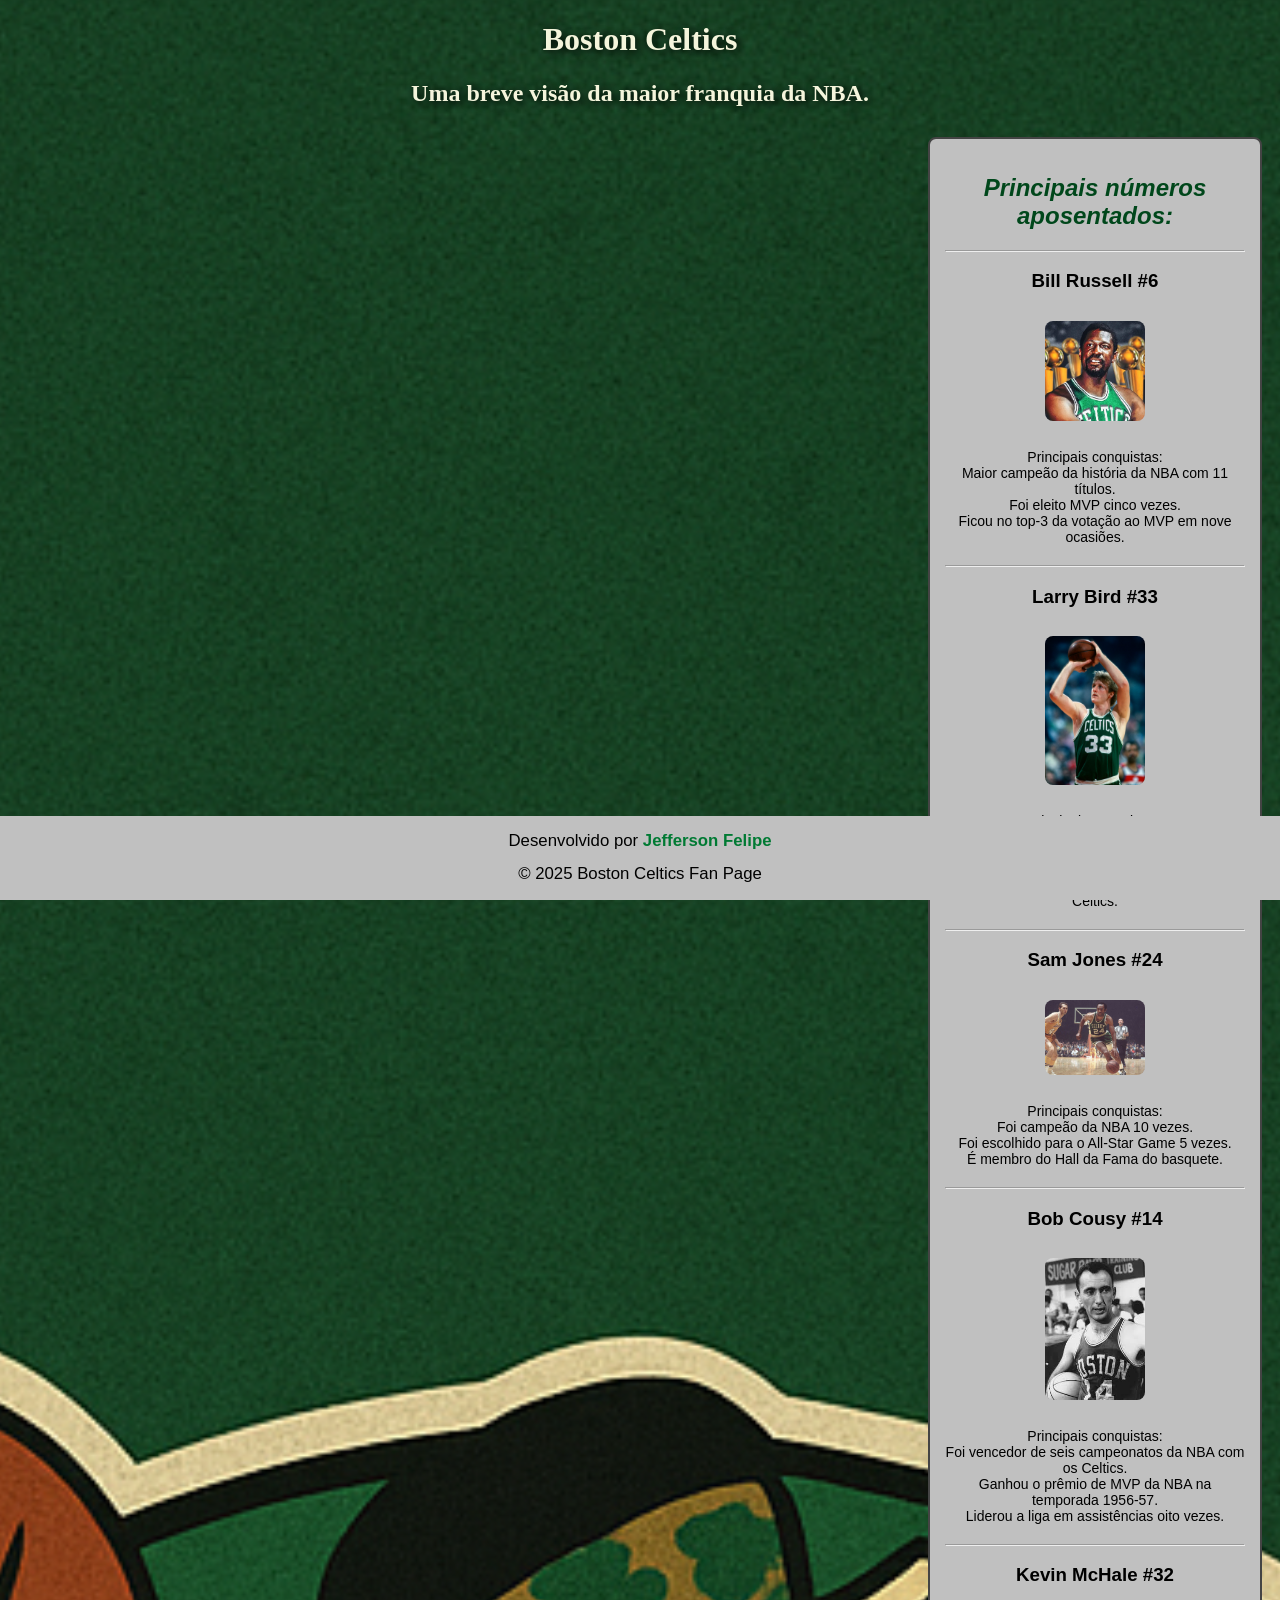
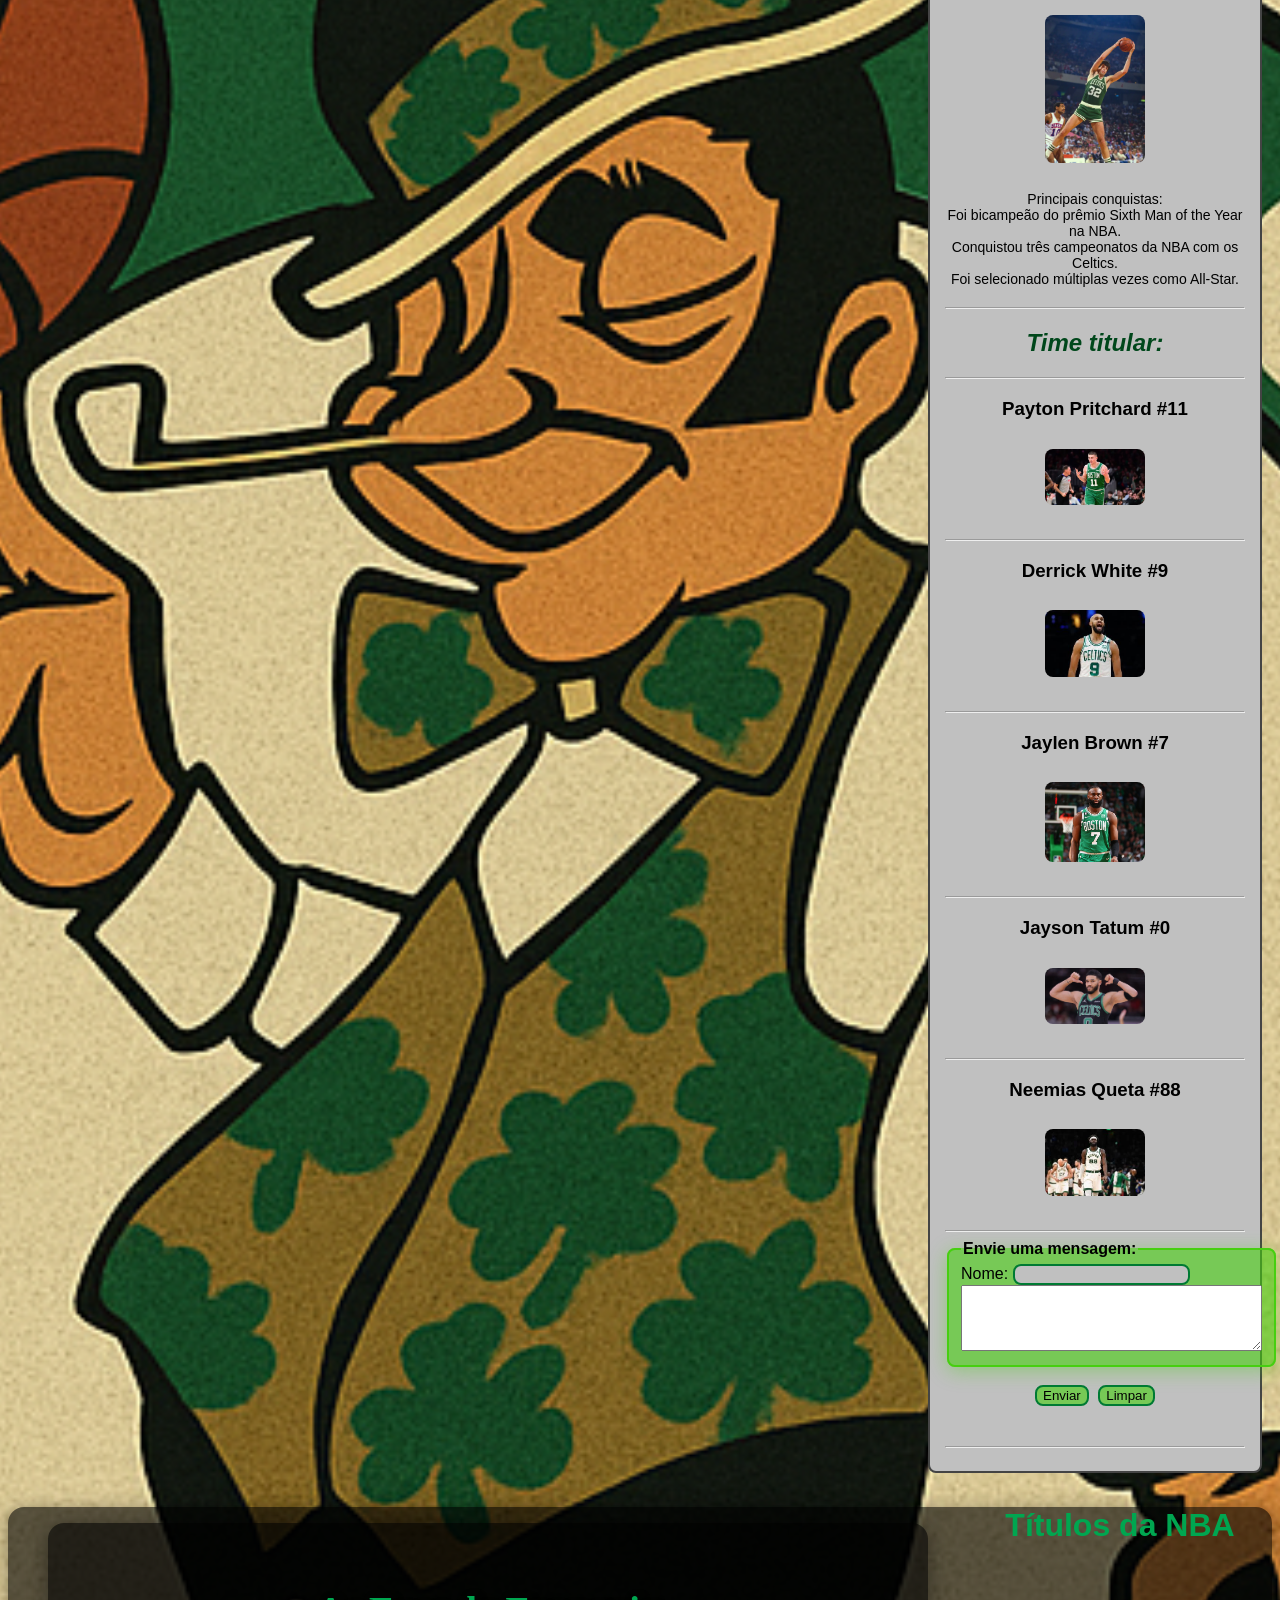
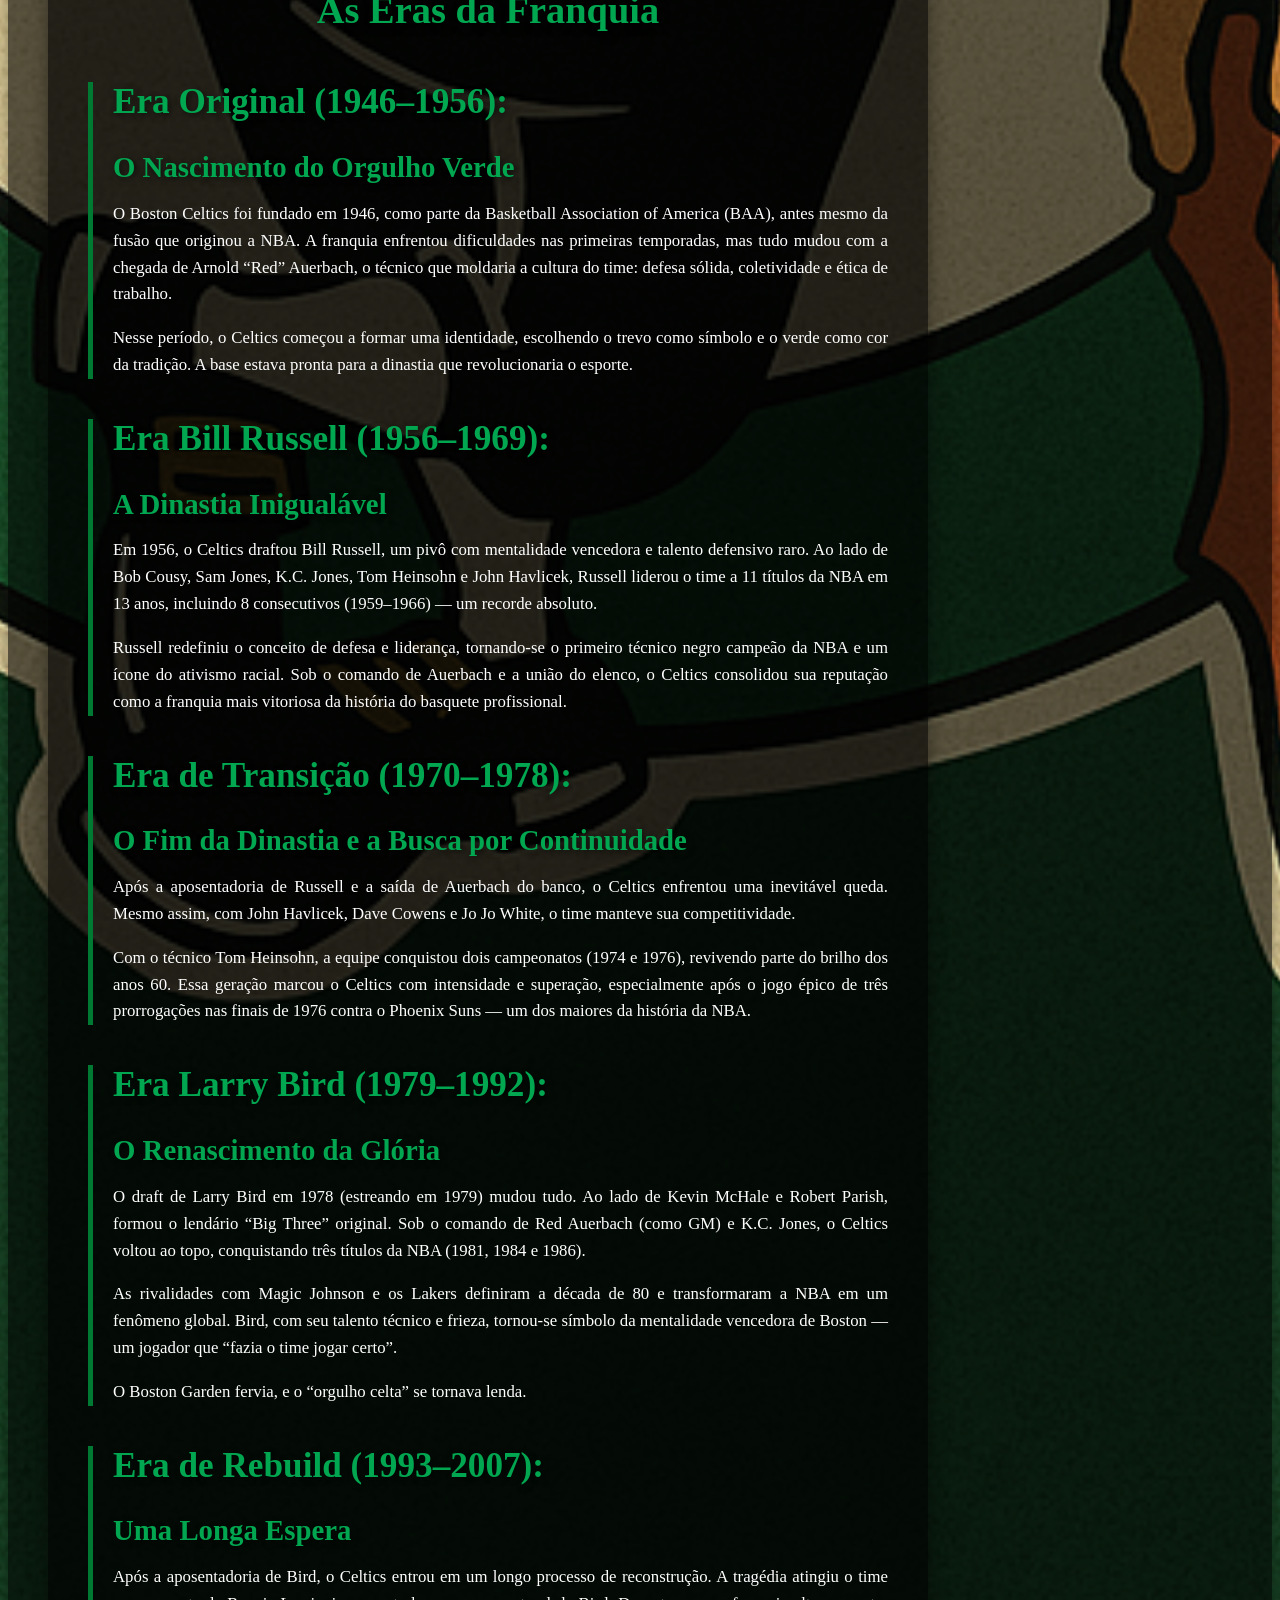
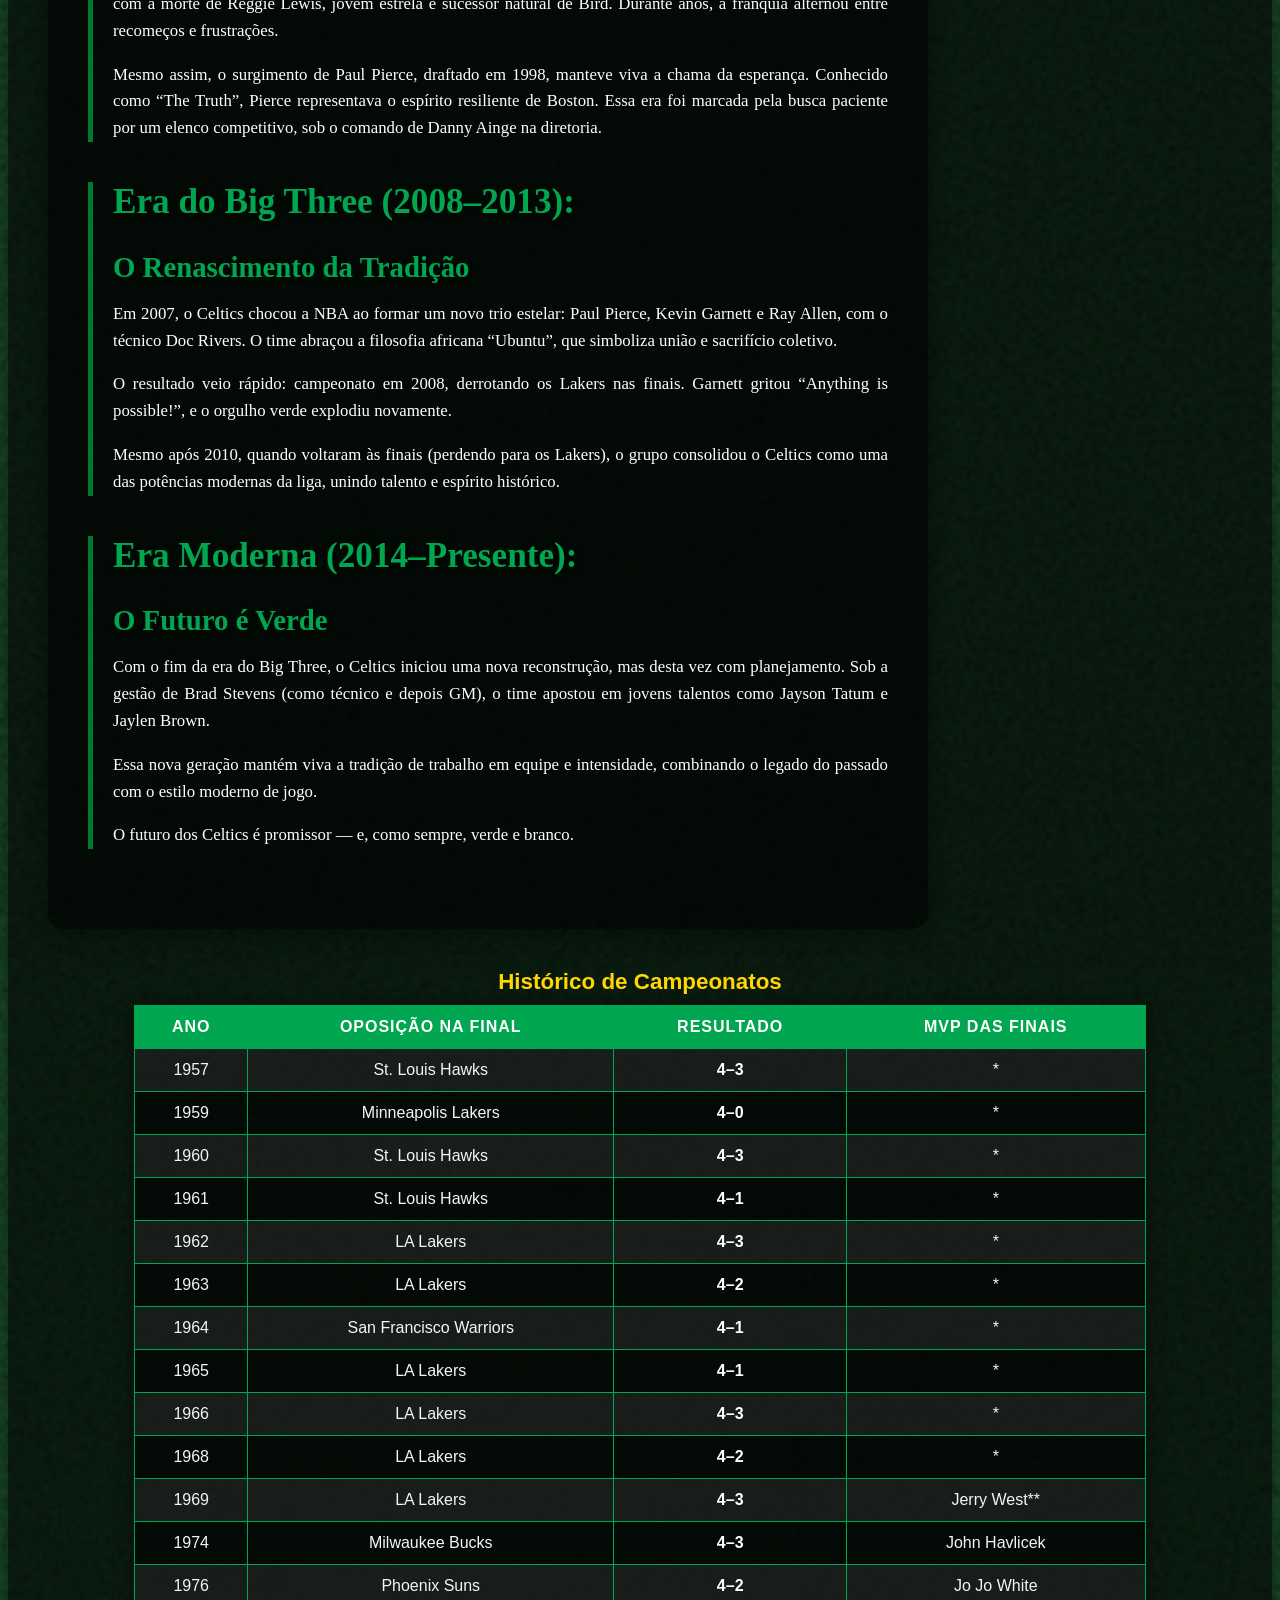
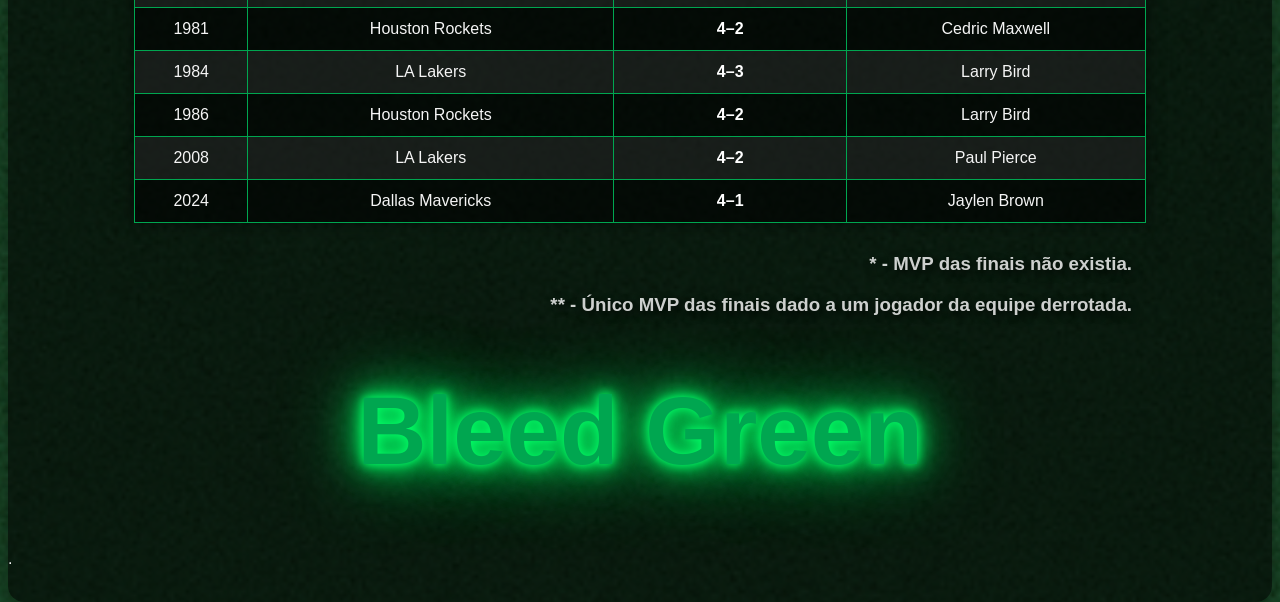
==== devweb_desktop.html @ b5d426cb "Arquivo HTML, CSS e diretório de imagens Página que contém: - um aside com os principais jogadores a" ====
<!DOCTYPE html>
<html>
        <head>
                <link rel="stylesheet" href="mystyle.css">
                <title>Boston Celtics</title>
        </head>  
        <body>
                <div class="cabecalho">
                        <h1>Boston Celtics</h1>
                        <h2>Uma breve visão da maior franquia da NBA.</h2>
                </div>

                <aside class="numeros-aposentados">
                        <h2>Principais números aposentados: </h2><hr>

                        <div class="jogador">
                                <h3>Bill Russell #6</h3>
                                <img src="imagens/bill_russell.webp" alt="Bill Russell">
                                <ul>
                                        <caption>Principais conquistas: </caption>
                                        <li>Maior campeão da história da NBA com 11 títulos.</li>
                                        <li>Foi eleito MVP cinco vezes.</li>
                                        <li>Ficou no top-3 da votação ao MVP em nove ocasiões.</li>
                                </ul>
                        </div><hr>

                        <div class="jogador">
                                <h3>Larry Bird #33</h3>
                                <img src="imagens/larry_bird.webp" alt="Larry Bird">
                                <ul>
                                        <caption>Principais conquistas: </caption>
                                        <li>Ganhou três prêmios de MVP da NBA consecutivamente.</li>
                                        <li>Foi Rookie of the Year na temporada 1979-80.</li>
                                        <li>Conquistou três campeonatos da NBA com os Celtics.</li>
                                </ul>
                        </div><hr>

                        <div class="jogador">
                                <h3>Sam Jones #24</h3>
                                <img src="imagens/sam_jones.jpg" alt="Sam Jones">
                                <ul>
                                        <caption>Principais conquistas: </caption>
                                        <li>Foi campeão da NBA 10 vezes.</li>
                                        <li>Foi escolhido para o All-Star Game 5 vezes.</li>
                                        <li>É membro do Hall da Fama do basquete.</li>
                                </ul>
                        </div><hr>
                        
                        <div class="jogador">
                                <h3>Bob Cousy #14</h3>
                                <img src="imagens/bob_cousy.jpeg" alt="Bob Cousy">
                                <ul>
                                        <caption>Principais conquistas: </caption>
                                        <li>Foi vencedor de seis campeonatos da NBA com os Celtics.</li>
                                        <li>Ganhou o prêmio de MVP da NBA na temporada 1956-57.</li>
                                        <li>Liderou a liga em assistências oito vezes.</li>
                                </ul>
                        </div><hr>

                        <div class="jogador">
                                <h3>Kevin McHale #32</h3>
                                <img src="imagens/kevin_mchale.webp" alt="Kevin McHale">
                                <ul>
                                        <caption>Principais conquistas: </caption>
                                        <li>Foi bicampeão do prêmio Sixth Man of the Year na NBA.</li>
                                        <li>Conquistou três campeonatos da NBA com os Celtics.</li>
                                        <li>Foi selecionado múltiplas vezes como All-Star. </li>
                                </ul>
                        </div><hr>

                        <h2>Time titular: </h2><hr>

                        <div class="jogador">
                                <h3>Payton Pritchard #11</h3>
                                <img src="imagens/payton_pritchard.webp" alt="Payton Pritchard">
                        </div><hr>

                        <div class="jogador">
                                <h3>Derrick White #9</h3>
                                <img src="imagens/derrick_white.jpeg" alt="Derrick White">
                        </div><hr>

                        <div class="jogador">
                                <h3>Jaylen Brown #7</h3>
                                <img src="imagens/jaylen_brown.jpg" alt="Jaylen Brown">
                        </div><hr>

                        <div class="jogador">
                                <h3>Jayson Tatum #0</h3>
                                <img src="imagens/jayson_tatum.jpg" alt="Jayson Tatum">
                        </div><hr>

                        <div class="jogador">
                                <h3>Neemias Queta #88</h3>
                                <img src="imagens/neemias_queta.jpeg" alt="Neemias Queta">
                        </div><hr>

                        <div class="formulario">
                                <form method="post">
                                        <fieldset>
                                                <legend>Envie uma mensagem:</legend>
                                                <label>Nome:</label>
                                                <input type="text"><br>
                                                <textarea rows="4" cols="35"></textarea><br>
                                        </fieldset><br>

                                        <input type="submit" value="Enviar">
                                        <input type="reset" value="Limpar">
                                </form>
                        </div><hr>
                </aside>

                <div class="container">
                        <h1 class="titulo-principal">As Eras da Franquia</h1>       
                        
                        <div class="era">
                                <h2>Era Original (1946–1956): </h2>
                                <h3>O Nascimento do Orgulho Verde</h3>
                                <p>
                                        O Boston Celtics foi fundado em 1946, como parte da Basketball Association of America (BAA), antes mesmo da fusão que originou a NBA. 
                                        A franquia enfrentou dificuldades nas primeiras temporadas, mas tudo mudou com a chegada de Arnold “Red” Auerbach, o técnico que moldaria a cultura do time: defesa sólida, coletividade e ética de trabalho.
                                </p>
                                <p>
                                        Nesse período, o Celtics começou a formar uma identidade, escolhendo o trevo como símbolo e o verde como cor da tradição. 
                                        A base estava pronta para a dinastia que revolucionaria o esporte.        
                                </p>
                        </div>

                        <div class="era">
                                <h2>Era Bill Russell (1956–1969): </h2>
                                <h3>A Dinastia Inigualável</h3>
                                <p>
                                        Em 1956, o Celtics draftou Bill Russell, um pivô com mentalidade vencedora e talento defensivo raro. 
                                        Ao lado de Bob Cousy, Sam Jones, K.C. Jones, Tom Heinsohn e John Havlicek, Russell liderou o time a 11 títulos da NBA em 13 anos, incluindo 8 consecutivos (1959–1966) — um recorde absoluto.        
                                </p>
                                <p>
                                        Russell redefiniu o conceito de defesa e liderança, tornando-se o primeiro técnico negro campeão da NBA e um ícone do ativismo racial. 
                                        Sob o comando de Auerbach e a união do elenco, o Celtics consolidou sua reputação como a franquia mais vitoriosa da história do basquete profissional.
                                </p>
                        </div>

                        <div class="era">
                                <h2>Era de Transição (1970–1978): </h2>
                                <h3>O Fim da Dinastia e a Busca por Continuidade</h3>
                                <p>
                                        Após a aposentadoria de Russell e a saída de Auerbach do banco, o Celtics enfrentou uma inevitável queda. 
                                        Mesmo assim, com John Havlicek, Dave Cowens e Jo Jo White, o time manteve sua competitividade.        
                                </p>
                                <p>
                                        Com o técnico Tom Heinsohn, a equipe conquistou dois campeonatos (1974 e 1976), revivendo parte do brilho dos anos 60. 
                                        Essa geração marcou o Celtics com intensidade e superação, especialmente após o jogo épico de três prorrogações nas finais de 1976 contra o Phoenix Suns — um dos maiores da história da NBA.        
                                </p>
                        </div>

                        <div class="era">
                                <h2>Era Larry Bird (1979–1992): </h2>
                                <h3>O Renascimento da Glória</h3>
                                <p>
                                        O draft de Larry Bird em 1978 (estreando em 1979) mudou tudo. 
                                        Ao lado de Kevin McHale e Robert Parish, formou o lendário “Big Three” original. 
                                        Sob o comando de Red Auerbach (como GM) e K.C. Jones, o Celtics voltou ao topo, conquistando três títulos da NBA (1981, 1984 e 1986).        
                                </p>
                                <p>
                                        As rivalidades com Magic Johnson e os Lakers definiram a década de 80 e transformaram a NBA em um fenômeno global. 
                                        Bird, com seu talento técnico e frieza, tornou-se símbolo da mentalidade vencedora de Boston — um jogador que “fazia o time jogar certo”.        
                                </p>
                                <p>
                                        O Boston Garden fervia, e o “orgulho celta” se tornava lenda.
                                </p>
                        </div>

                        <div class="era">
                                <h2>Era de Rebuild (1993–2007): </h2>
                                <h3>Uma Longa Espera</h3>
                                <p>
                                        Após a aposentadoria de Bird, o Celtics entrou em um longo processo de reconstrução. 
                                        A tragédia atingiu o time com a morte de Reggie Lewis, jovem estrela e sucessor natural de Bird. 
                                        Durante anos, a franquia alternou entre recomeços e frustrações.        
                                </p>
                                <p>
                                        Mesmo assim, o surgimento de Paul Pierce, draftado em 1998, manteve viva a chama da esperança. 
                                        Conhecido como “The Truth”, Pierce representava o espírito resiliente de Boston. 
                                        Essa era foi marcada pela busca paciente por um elenco competitivo, sob o comando de Danny Ainge na diretoria.        
                                </p>
                        </div>

                        <div class="era">
                                <h2>Era do Big Three (2008–2013): </h2>
                                <h3>O Renascimento da Tradição</h3>
                                <p>
                                        Em 2007, o Celtics chocou a NBA ao formar um novo trio estelar: Paul Pierce, Kevin Garnett e Ray Allen, com o técnico Doc Rivers. 
                                        O time abraçou a filosofia africana “Ubuntu”, que simboliza união e sacrifício coletivo.        
                                </p>
                                <p>
                                        O resultado veio rápido: campeonato em 2008, derrotando os Lakers nas finais. 
                                        Garnett gritou “Anything is possible!”, e o orgulho verde explodiu novamente.        
                                </p>
                                <p>
                                        Mesmo após 2010, quando voltaram às finais (perdendo para os Lakers), o grupo consolidou o Celtics como uma das potências modernas da liga, unindo talento e espírito histórico.
                                </p>
                        </div>

                        <div class="era">
                                <h2>Era Moderna (2014–Presente): </h2>
                                <h3>O Futuro é Verde</h3>
                                <p>
                                        Com o fim da era do Big Three, o Celtics iniciou uma nova reconstrução, mas desta vez com planejamento. 
                                        Sob a gestão de Brad Stevens (como técnico e depois GM), o time apostou em jovens talentos como Jayson Tatum e Jaylen Brown.        
                                </p>
                                <p>
                                        Essa nova geração mantém viva a tradição de trabalho em equipe e intensidade, combinando o legado do passado com o estilo moderno de jogo.        
                                </p>
                                <p>
                                        O futuro dos Celtics é promissor — e, como sempre, verde e branco.        
                                </p>
                        </div>

                </div>

                <div class="tabela">
                        <h1>Títulos da NBA</h1>

                        <table>
                                <caption>Histórico de Campeonatos</caption>
                                <tr>
                                        <th>Ano</th>
                                        <th>Oposição na Final</th>
                                        <th>Resultado</th>
                                        <th>MVP das Finais</th>
                                </tr>
                                <tr><td>1957</td><td>St. Louis Hawks</td><td><a href="https://youtu.be/waDLzWgge7I?si=KU_sGriMCyARW5oK" title="Imagens Raras das Finais">4–3</a></td><td>*</td></tr>
                                <tr><td>1959</td><td>Minneapolis Lakers</td><td><a href="https://youtu.be/uMyGh8Y8-nI?si=YHYoE351nhp0FWad" title="Imagem Rara das Finais">4–0</a></td><td>*</td></tr>
                                <tr><td>1960</td><td>St. Louis Hawks</td><td><a href="https://youtu.be/6kP_ETRbZGE?si=bpIZGS6mtISl4v8H" title="Momentos Jogo 7">4–3</a></td><td>*</td></tr>
                                <tr><td>1961</td><td>St. Louis Hawks</td><td><a href="https://youtu.be/MueOKoItAj8?si=PPwQLsOQaRuguH3e" title="Momentos das Finais">4–1</a></td><td>*</td></tr>
                                <tr><td>1962</td><td>LA Lakers</td><td><a href="https://youtu.be/XDoT4qlLCrE?si=CseWxzW-fC5cVZL3" title="Melhores Momentos Jogo 7">4–3</a></td><td>*</td></tr>
                                <tr><td>1963</td><td>LA Lakers</td><td><a href="https://youtu.be/ojr2MnGno4U?si=gR4fW4_Dx-eTEijI" title="Jogo 6 Completo">4–2</a></td><td>*</td></tr>
                                <tr><td>1964</td><td>San Francisco Warriors</td><td><a href="https://youtu.be/oKbh9RQcc68?si=KW8Ld_OTWo8t_cUb" title="Melhores Momentos Jogo 5">4–1</a></td><td>*</td></tr>
                                <tr><td>1965</td><td>LA Lakers</td><td><a href="https://youtu.be/q0UYDoUvcfU?si=VYA1PTbHagNfl0YH" title="Melhores Momentos Jogo 5">4–1</a></td><td>*</td></tr>
                                <tr><td>1966</td><td>LA Lakers</td><td><a href="https://youtu.be/Jo6ASW45tRg?si=sgnbGxH6-y_jRP_o" title="Melhores Momentos Jogo 7">4–3</a></td><td>*</td></tr>
                                <tr><td>1968</td><td>LA Lakers</td><td><a href="https://youtu.be/ojr2MnGno4U?si=5uXU8nJBcjz-aVjX" title="Jogo 6 Completo">4–2</a></td><td>*</td></tr>
                                <tr><td>1969</td><td>LA Lakers</td><td><a href="https://youtu.be/Lnu5vMfPtbw?si=d2OS21Nl5Qtv52U1" title="Último Quarto Jogo 7">4–3</a></td><td>Jerry West**</td></tr>
                                <tr><td>1974</td><td>Milwaukee Bucks</td><td><a href="https://youtu.be/TwAz8l5fSts?si=VKc0xpmqK5TzuYNI" title="Melhores Momentos Jogo 7">4–3</a></td><td>John Havlicek</td></tr>
                                <tr><td>1976</td><td>Phoenix Suns</td><td><a href="https://youtu.be/RF_tAgMg9Ao?si=DQwQuPKf_Sv_8WM7" title="Jogo 6 Completo">4–2</a></td><td>Jo Jo White</td></tr>
                                <tr><td>1981</td><td>Houston Rockets</td><td><a href="https://youtu.be/GxhpPSV9F74?si=S77JpA8LPIVYTdwP" title="Melhores Momentos Jogo 6">4–2</a></td><td>Cedric Maxwell</td></tr>
                                <tr><td>1984</td><td>LA Lakers</td><td><a href="https://youtu.be/li7VNiS-Jgk?si=wpS5Db56CL5yD7sQ" title="Melhores Momentos Jogo 7">4–3</a></td><td>Larry Bird</td></tr>
                                <tr><td>1986</td><td>Houston Rockets</td><td><a href="https://youtu.be/lHeeqZFDUSg?si=kVTMPGjl_hNZhLYR" title="Jogo 6 Completo">4–2</a></td><td>Larry Bird</td></tr>
                                <tr><td>2008</td><td>LA Lakers</td><td><a href="https://youtu.be/upnbGiIg-8Q?si=iY0T106qup4ePz9O" title="Melhores Momentos Jogo 6">4–2</a></td><td>Paul Pierce</td></tr>
                                <tr><td>2024</td><td>Dallas Mavericks</td><td><a href="https://youtu.be/Rzv6o35UUD0?si=bSH0OFDT6Rw3eVNU" title="Melhores Momentos Jogo 5">4–1</a></td><td>Jaylen Brown</td></tr>
                        </table>

                        <h3>* - MVP das finais não existia.</h3>
                        <h3>** - Único MVP das finais dado a um jogador da equipe derrotada.</h3>

                        <div class="bleedgreen">
                                <h1>Bleed Green</h1>
                        </div>

                        <p>.</p><br>

                </div>

                <footer>
                        <p>Desenvolvido por <a href="https://github.com/isjustjefferson" title="Link GitHub">Jefferson Felipe</a></p>
                        <p>&copy; 2025 Boston Celtics Fan Page</p>  
                </footer>
        </body>
</html>
---- mystyle.css ----
body {
    background-image: url('imagens/logo3.png');
    background-size: cover; 
    background-position: center; 
    background-attachment: scroll; 
    height: 100vh; 
}

.cabecalho {
    text-align: center;
    text-shadow: 2px 2px 8px black;
    color: #f5f5dc
}

.numeros-aposentados {
    background-color: silver;
    border: 2px solid #444;
    border-radius: 8px;
    padding: 15px;
    width: 300px;
    float: right;
    margin: 10px;
    font-family: Arial, sans-serif;
}

.numeros-aposentados h2 {
    font-style: italic;
    color: #00471B;
    text-align: center;
}

.jogador {
    text-align: center;
    margin-bottom: 20px;
}

.jogador img {
    width: 100px;
    border-radius: 8px;
    margin: 10px 0;
}

.jogador ul {
    list-style-type: none;
    padding: 0;
    font-size: 14px;
}

.container {
    background: rgba(0, 0, 0, 0.6); 
    margin: 40px;
    float: left;
    padding: 40px;
    max-width: 800px;
    border-radius: 16px;
    box-shadow: 0 4px 20px rgba(0, 0, 0, 0.4);
}

.era {
    margin-bottom: 40px;
    border-left: 5px solid #007A33; 
    padding-left: 20px;
}

.era h2 {
    color: #00A650;
    font-size: 2.2em;
    margin-bottom: 10px;
    text-shadow: 2px 2px 6px rgba(0, 0, 0, 0.6);
}

.era h3 {
    color: #00A650;
    font-size: 1.8em;
    margin-bottom: 10px;
    text-shadow: 2px 2px 6px rgba(0, 0, 0, 0.6);
}

.era p {
    color: white;
    line-height: 1.6;
    font-size: 1.05em;
    text-align: justify;
}

.titulo-principal {
    text-align: center;
    color: #00A650;
    text-shadow: 3px 3px 10px rgba(0, 0, 0, 0.8);
    font-size: 2.4em;
    margin-bottom: 50px;
}

.tabela {
    background: rgba(0, 0, 0, 0.6);  
    box-shadow: 0 4px 20px rgba(0, 0, 0, 0.4);
    border-radius: 16px;
    font-family: 'Poppins', sans-serif;
    margin: 0;
    padding: 0;
    color: #f5f5f5;
    margin-top: 3000px;
}

.tabela h1 {
    text-align: center;
    color: #00A650;
    margin-top: 60px;
}

.tabela h3 {
    text-align: right;
    margin-right: 140px;
    color:rgb(255, 255, 255, 0.8);
    text-shadow: 3px 3px 10px rgba(0, 0, 0, 0.8);
}

.tabela table {
    width: 80%;
    margin: 30px auto;
    border-collapse: collapse;
    background-color: rgba(0, 0, 0, 0.6);
    color: #f5f5f5;
    box-shadow: 0 0 15px rgba(0, 0, 0, 0.5);
}

.tabela caption {
    caption-side: top;
    font-size: 1.4em;
    font-weight: bold;
    color: #FFD700; 
    margin-bottom: 10px;
} 

.tabela th, td {
    border: 1px solid #00A650;
    padding: 12px;
    text-align: center;
}

.tabela th {
    background-color: #00A650;
    color: white;
    text-transform: uppercase;
    letter-spacing: 1px;
}

.tabela tr:nth-child(even) {
    background-color: rgba(255, 255, 255, 0.08);
}

.tabela tr:hover {
    background-color: rgba(0, 166, 80, 0.3);
    transition: 0.3s;
}

.tabela a {
    color: white; 
    text-decoration: none;
    font-weight: bold;   
}

/*.rodape {
    margin-bottom: 40px;
    padding-left: 20px;
}

.rodape p {
    color: black;
    line-height: 1.6;
    font-size: 1.05em;
    text-align: justify;
}

.rodape a {
    color: #007A33; 
    text-decoration: none;
    font-weight: bold;
}*/

.formulario {
    margin-bottom: 40px;
}

.formulario fieldset {
    background: rgba(70, 207, 16, 0.6);  
    box-shadow: 0 4px 20px rgba(70, 207, 16, 0.4);
    border: 2px solid rgb(70, 207, 16);
    border-radius: 8px;
}

.formulario legend {
    font-weight: bold;
}

.formulario input[type=text] {
    border: 2px solid #007A33;
    background-color: silver;
    border-radius: 8px;
}

.formulario input[type=textarea] {
    border: 2px solid #007A33;
    border-radius: 8px;
}

.formulario input[type=submit] {
    border: 2px solid #007A33;
    background: rgba(70, 207, 16, 0.6); 
    border-radius: 8px;
    margin-left: 90px;
    cursor: pointer;
}

.formulario input[type=reset] {
    border: 2px solid #007A33;
    background: rgba(70, 207, 16, 0.6); 
    border-radius: 8px;
    margin-left: 5px;
    cursor: pointer;
}

.bleedgreen {
    font-size: 3em;
    color: #00A650;
    text-shadow: 
    0 0 10px #00ff66,
    0 0 20px #00ff66,
    0 0 40px #00ff66,
    0 0 80px #00ff66;
    animation: glow 2s ease-in-out infinite alternate;
}

@keyframes glow {
    from {
        text-shadow: 
        0 0 5px #00ff66,
        0 0 10px #00ff66,
        0 0 20px #00ff66,
        0 0 40px #00ff66;
    }
    to {
        text-shadow: 
        0 0 20px #00ff99,
        0 0 40px #00ff99,
        0 0 60px #00ff99,
        0 0 100px #00ff99;
    }
}

footer {
    position: fixed;
    bottom: 0;
    left: 0;
    width: 100%;
    background-color: silver;
    text-align: center;
    z-index: 1000;
}

footer p {
    color: black;
    line-height: 1;
    font-family: 'Poppins', sans-serif;
    font-size: 1.05em;
}

footer a {
    color: #007A33; 
    text-decoration: none;
    font-weight: bold;   
}
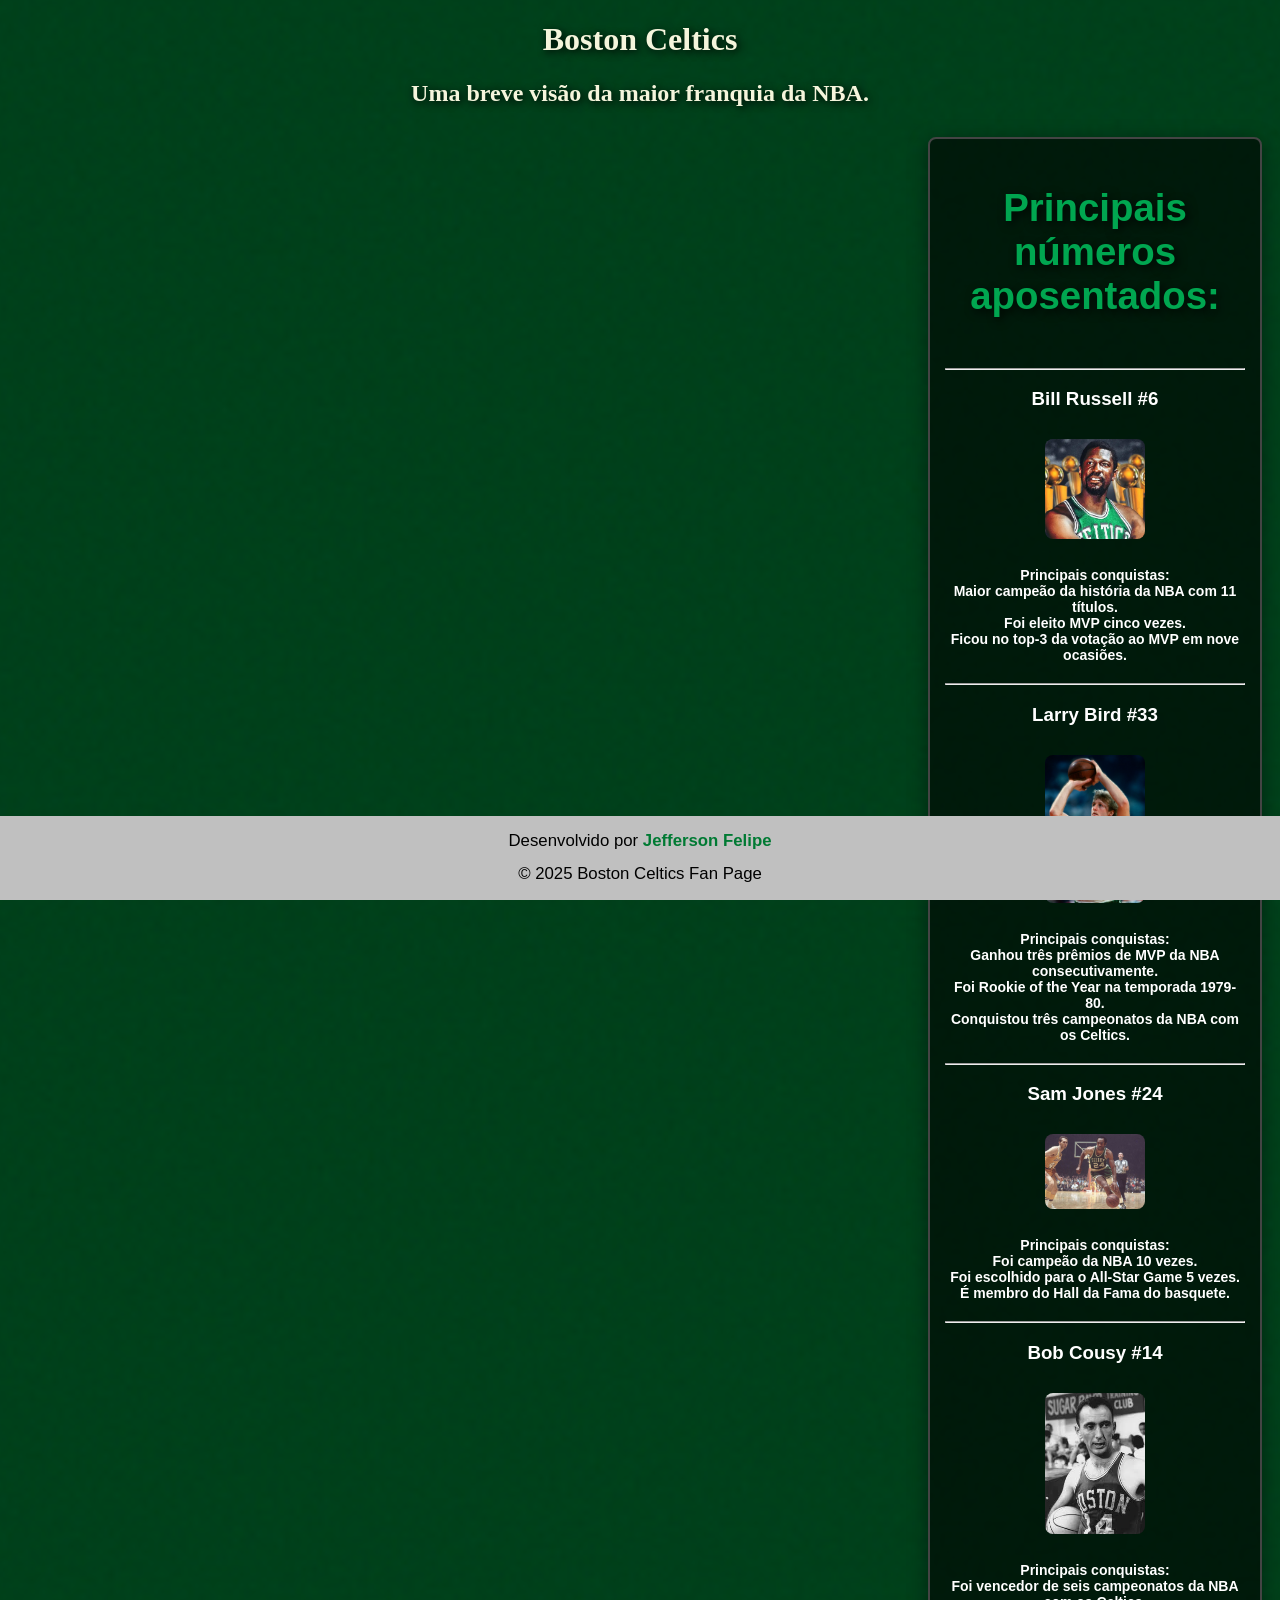
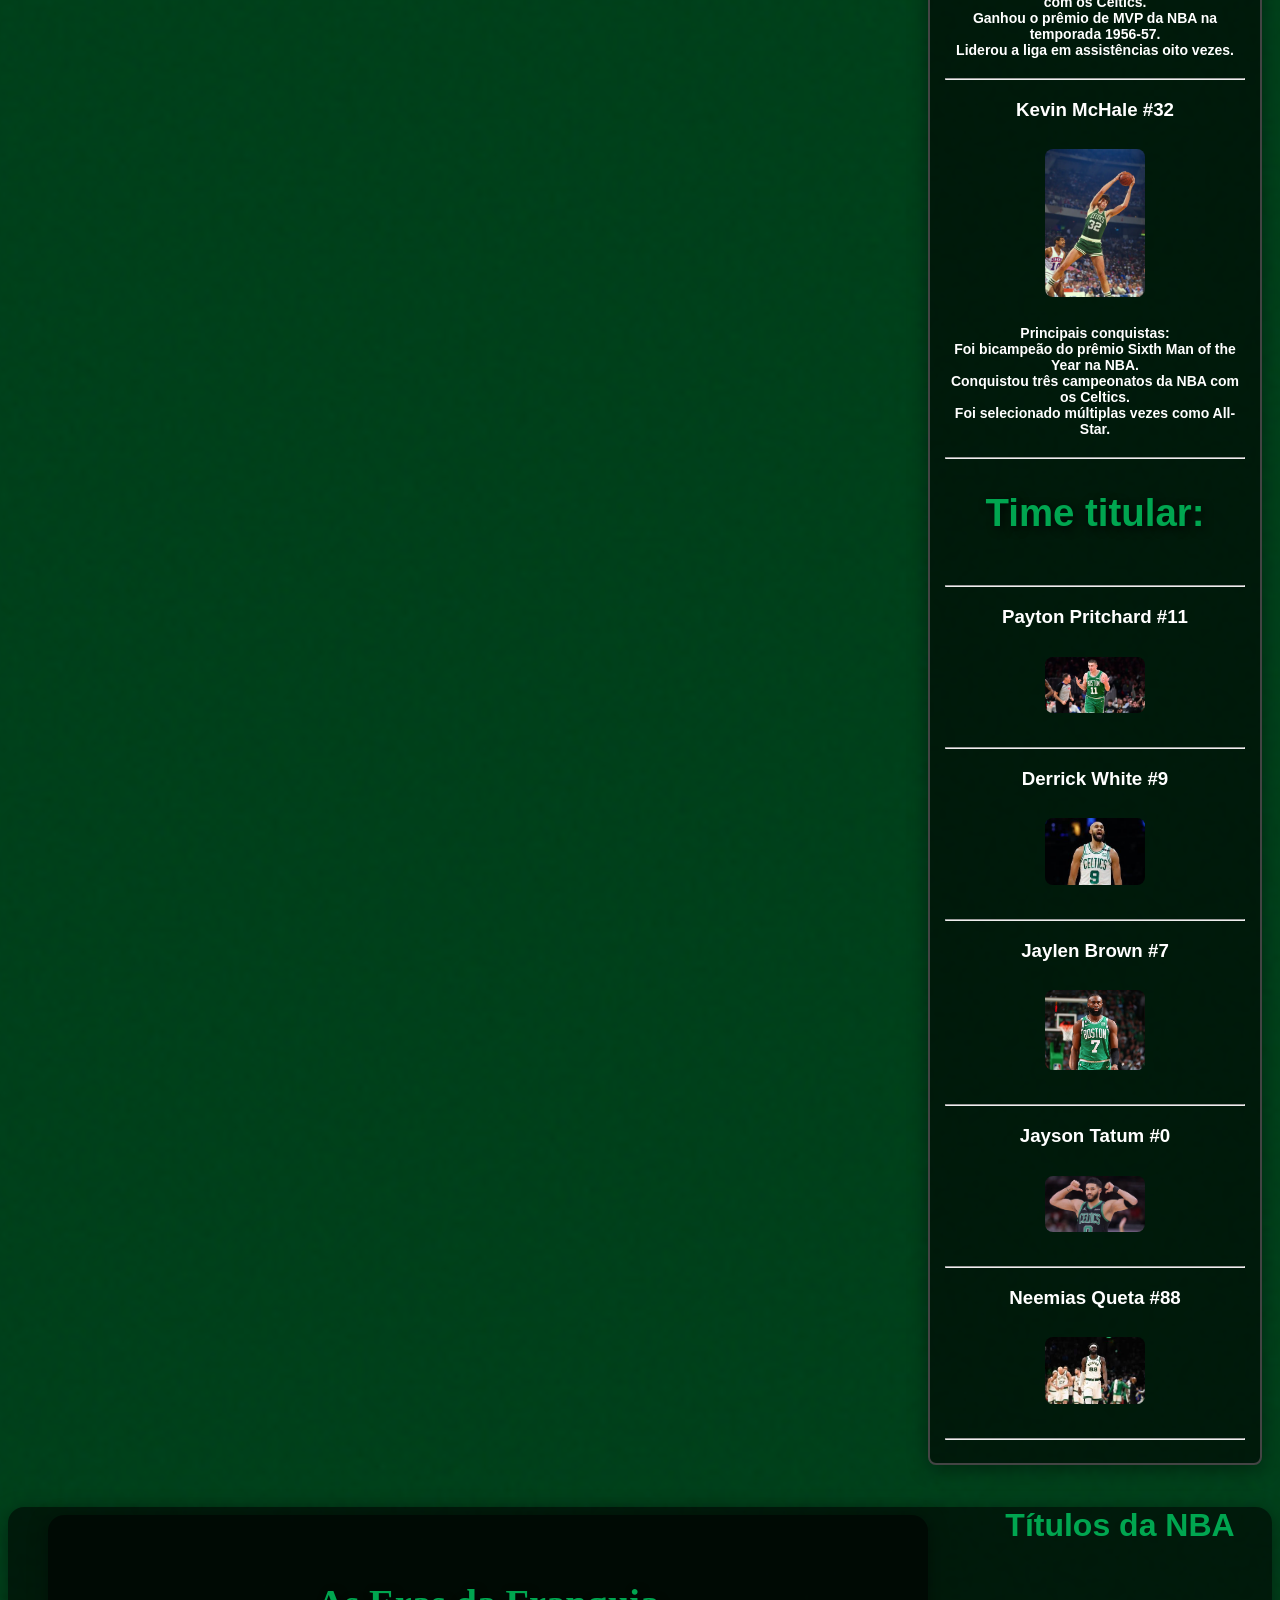
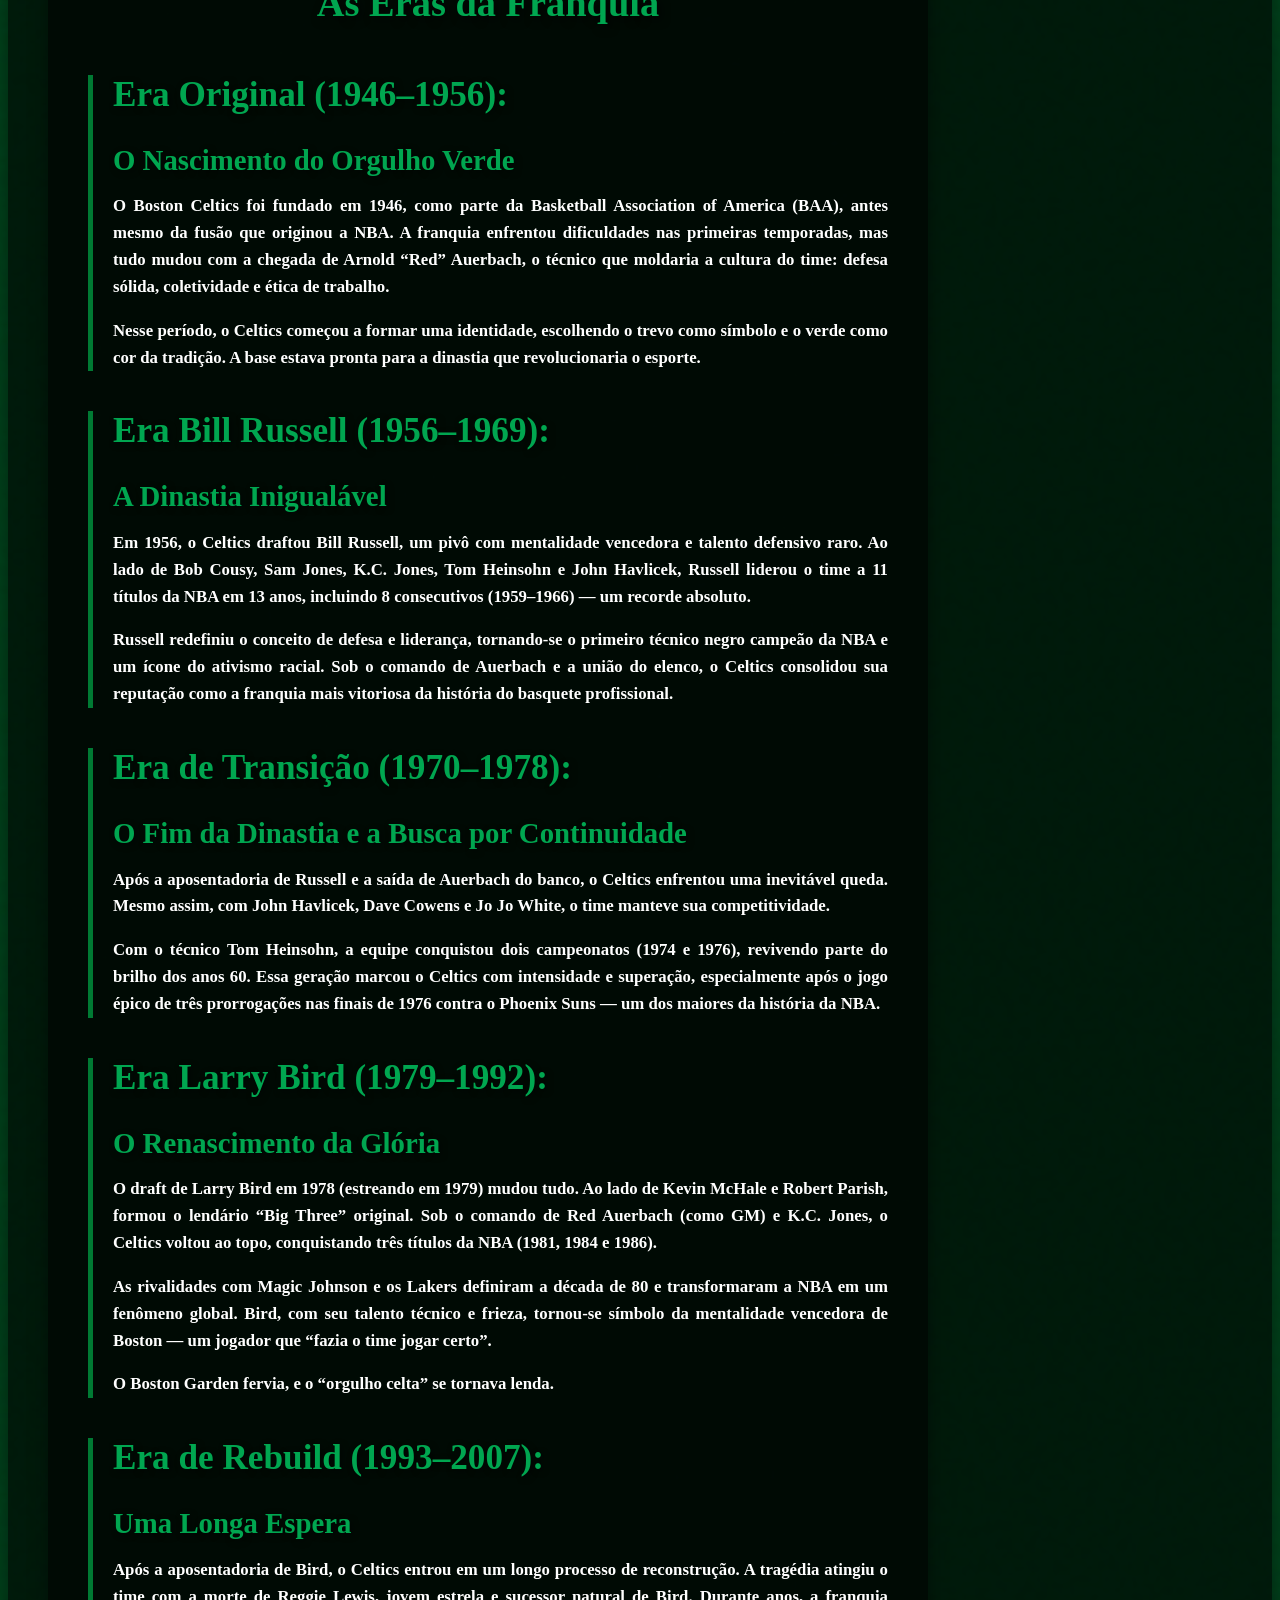
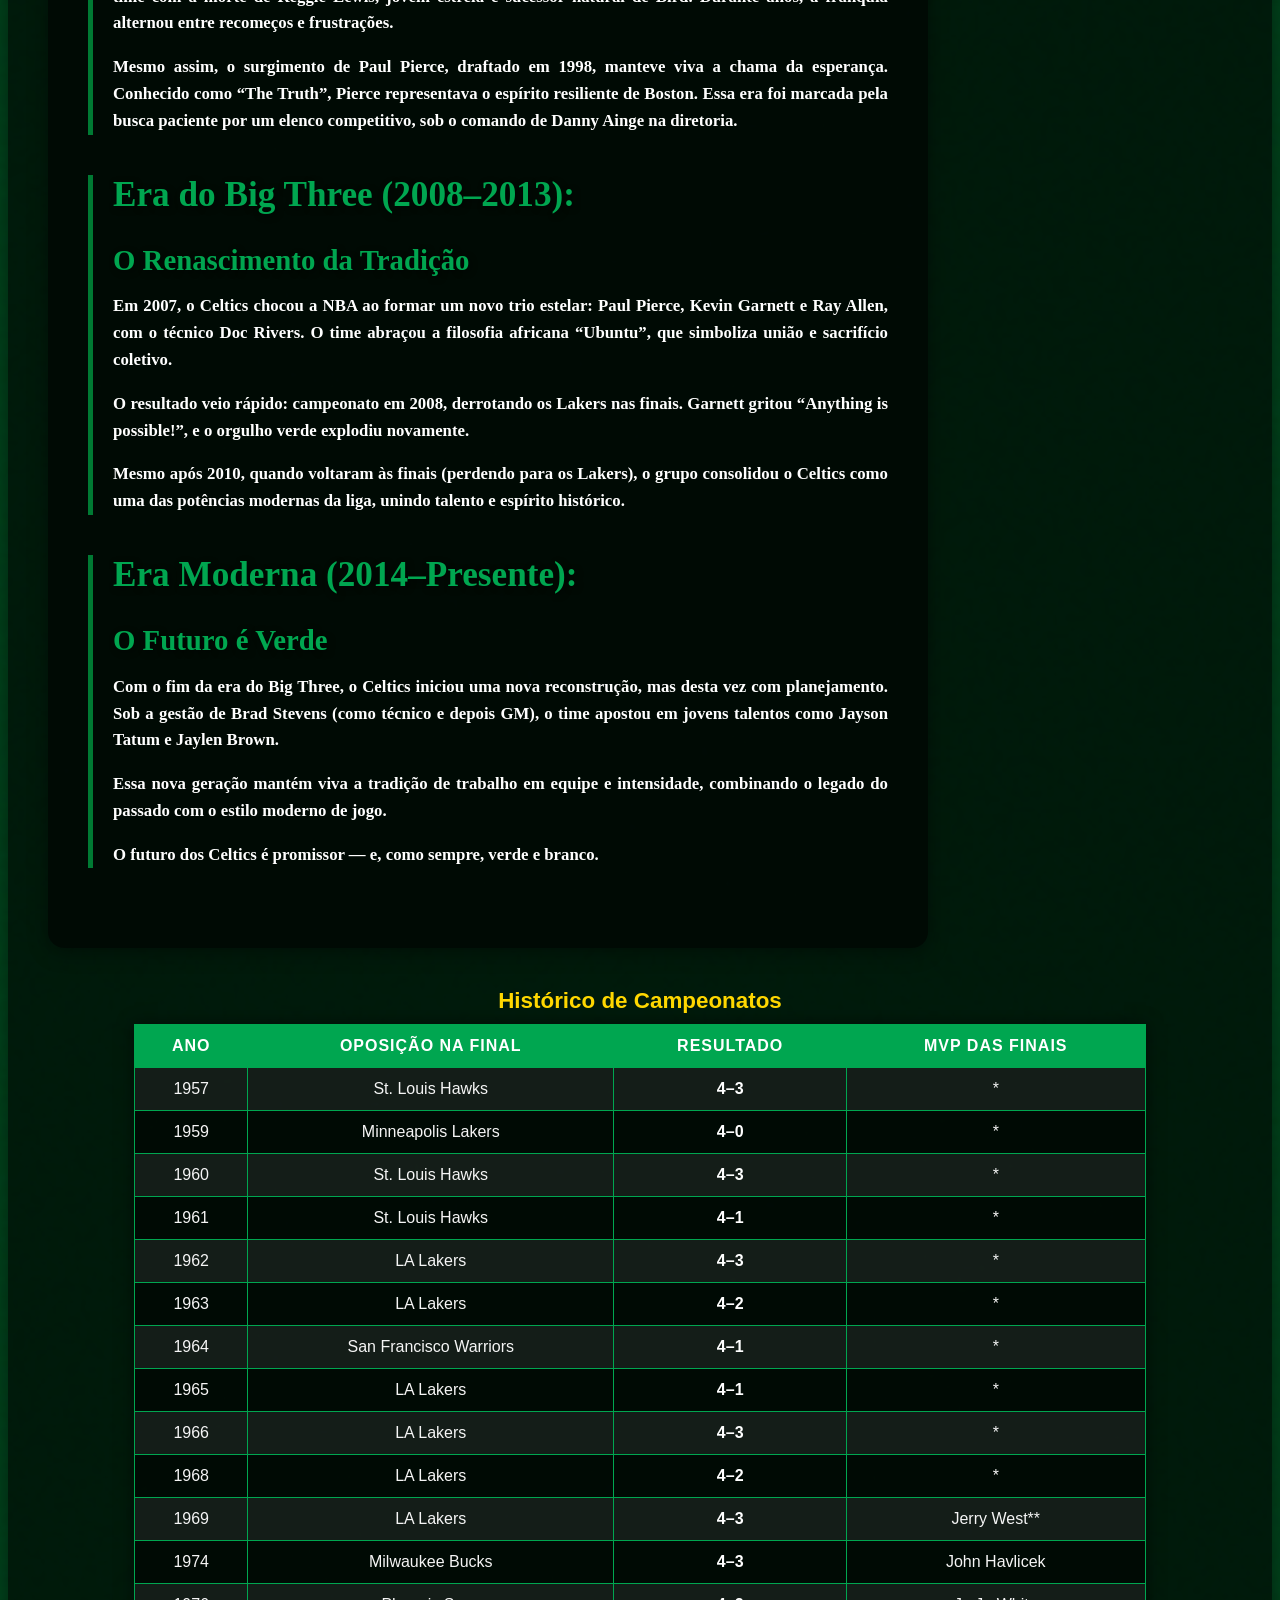
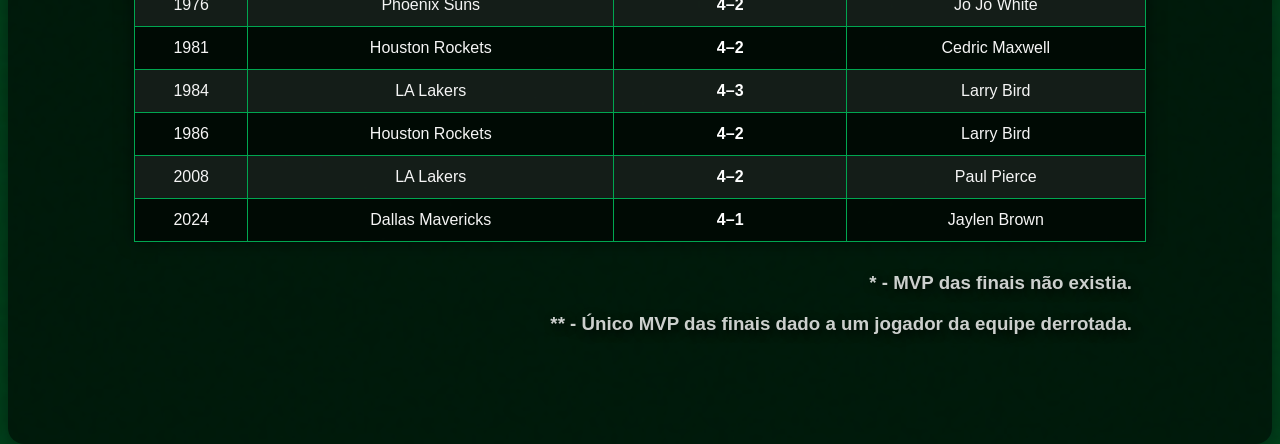
==== commit 6c07ecb7: "Melhoras na acessibilidade e arquivo JS Melhorarias na acessibilidade: - Adição de "hover" em pontos" ====
--- a/devweb_desktop.html
+++ b/devweb_desktop.html
@@ -2,6 +2,7 @@
 <html>
         <head>
                 <link rel="stylesheet" href="mystyle.css">
+                <link rel="icon" href="imagens/favicon.jpeg">
                 <title>Boston Celtics</title>
         </head>  
         <body>
@@ -11,7 +12,7 @@
                 </div>
 
                 <aside class="numeros-aposentados">
-                        <h2>Principais números aposentados: </h2><hr>
+                        <h2 class="titulo-principal">Principais números aposentados: </h2><hr>
 
                         <div class="jogador">
                                 <h3>Bill Russell #6</h3>
@@ -68,7 +69,7 @@
                                 </ul>
                         </div><hr>
 
-                        <h2>Time titular: </h2><hr>
+                        <h2 class="titulo-principal">Time titular: </h2><hr>
 
                         <div class="jogador">
                                 <h3>Payton Pritchard #11</h3>
@@ -95,19 +96,6 @@
                                 <img src="imagens/neemias_queta.jpeg" alt="Neemias Queta">
                         </div><hr>
 
-                        <div class="formulario">
-                                <form method="post">
-                                        <fieldset>
-                                                <legend>Envie uma mensagem:</legend>
-                                                <label>Nome:</label>
-                                                <input type="text"><br>
-                                                <textarea rows="4" cols="35"></textarea><br>
-                                        </fieldset><br>
-
-                                        <input type="submit" value="Enviar">
-                                        <input type="reset" value="Limpar">
-                                </form>
-                        </div><hr>
                 </aside>
 
                 <div class="container">
@@ -250,14 +238,23 @@
 
                         <h3>* - MVP das finais não existia.</h3>
                         <h3>** - Único MVP das finais dado a um jogador da equipe derrotada.</h3>
-
-                        <div class="bleedgreen">
-                                <h1>Bleed Green</h1>
-                        </div>
-
-                        <p>.</p><br>
-
-                </div>
+                        <br><br><br><br><br>        
+                </div>
+
+                <div vw class="enabled">
+                        <div vw-access-button class="active"></div>
+                        <div vw-plugin-wrapper>
+                                <div class="vw-plugin-top-wrapper"></div>
+                        </div>
+                </div>
+
+                <script src="https://vlibras.gov.br/app/vlibras-plugin.js"></script>
+
+                <script>
+                        new window.VLibras.Widget('https://vlibras.gov.br/app');
+                </script>
+
+                <script> src="myscript.js"</script>
 
                 <footer>
                         <p>Desenvolvido por <a href="https://github.com/isjustjefferson" title="Link GitHub">Jefferson Felipe</a></p>
--- a/mystyle.css
+++ b/mystyle.css
@@ -13,25 +13,23 @@
 }
 
 .numeros-aposentados {
-    background-color: silver;
+    background: rgba(0, 0, 0, 0.6); 
+    box-shadow: 0 4px 20px rgba(0, 0, 0, 0.4);
     border: 2px solid #444;
     border-radius: 8px;
     padding: 15px;
     width: 300px;
     float: right;
     margin: 10px;
-    font-family: Arial, sans-serif;
-}
-
-.numeros-aposentados h2 {
-    font-style: italic;
-    color: #00471B;
-    text-align: center;
+    font-family: 'Poppins', sans-serif;
 }
 
 .jogador {
     text-align: center;
     margin-bottom: 20px;
+    color: white;
+    font-weight: bold;
+    font-family: 'Poppins', sans-serif;
 }
 
 .jogador img {
@@ -44,6 +42,11 @@
     list-style-type: none;
     padding: 0;
     font-size: 14px;
+}
+
+.jogador ul:hover {
+    background-color: rgb(0, 8, 4);
+    transition: 0.3s;
 }
 
 .container {
@@ -81,6 +84,12 @@
     line-height: 1.6;
     font-size: 1.05em;
     text-align: justify;
+    font-weight: bold;
+}
+
+.era p:hover {
+    background-color: rgb(0, 8, 4);
+    transition: 0.3s;
 }
 
 .titulo-principal {
@@ -150,7 +159,7 @@
 }
 
 .tabela tr:hover {
-    background-color: rgba(0, 166, 80, 0.3);
+    background-color: rgba(13, 247, 126, 0.845);
     transition: 0.3s;
 }
 
@@ -160,23 +169,11 @@
     font-weight: bold;   
 }
 
-/*.rodape {
-    margin-bottom: 40px;
-    padding-left: 20px;
-}
-
-.rodape p {
-    color: black;
-    line-height: 1.6;
-    font-size: 1.05em;
-    text-align: justify;
-}
-
-.rodape a {
-    color: #007A33; 
-    text-decoration: none;
-    font-weight: bold;
-}*/
+.tabela a:hover {
+    color: rgba(0, 0, 0, 0.845);
+    transition: 0.3s;
+}
+
 
 .formulario {
     margin-bottom: 40px;
@@ -218,34 +215,6 @@
     border-radius: 8px;
     margin-left: 5px;
     cursor: pointer;
-}
-
-.bleedgreen {
-    font-size: 3em;
-    color: #00A650;
-    text-shadow: 
-    0 0 10px #00ff66,
-    0 0 20px #00ff66,
-    0 0 40px #00ff66,
-    0 0 80px #00ff66;
-    animation: glow 2s ease-in-out infinite alternate;
-}
-
-@keyframes glow {
-    from {
-        text-shadow: 
-        0 0 5px #00ff66,
-        0 0 10px #00ff66,
-        0 0 20px #00ff66,
-        0 0 40px #00ff66;
-    }
-    to {
-        text-shadow: 
-        0 0 20px #00ff99,
-        0 0 40px #00ff99,
-        0 0 60px #00ff99,
-        0 0 100px #00ff99;
-    }
 }
 
 footer {
